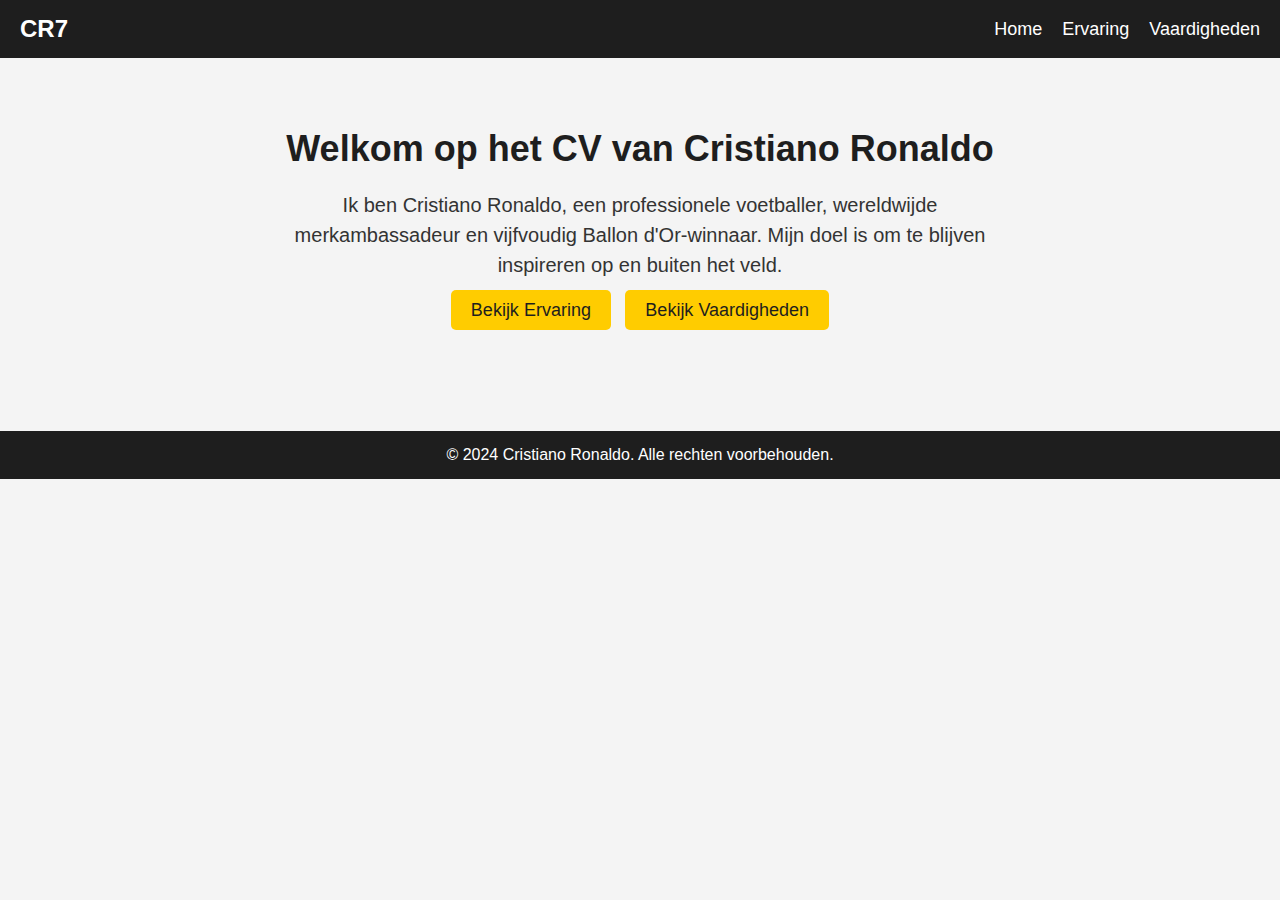
==== index.html @ 6752712a "basis code" ====
<!DOCTYPE html>
<html lang="nl">
	<head>
		<meta charset="UTF-8" />
		<meta name="viewport" content="width=device-width, initial-scale=1.0" />
		<title>Curriculum Vitae - Cristiano Ronaldo</title>
		<meta
			name="description"
			content="Het officiële CV van Cristiano Ronaldo. Ontdek zijn ervaring, vaardigheden en carrièrehoogtepunten."
		/>
		<link rel="stylesheet" href="style.css" />
	</head>
	<body>
		<header>
			<nav>
				<div class="logo">CR7</div>
				<div class="hamburger" id="hamburger">
					<span></span>
					<span></span>
					<span></span>
				</div>
				<ul class="nav-links" id="nav-links">
					<li><a href="index.html">Home</a></li>
					<li><a href="ervaring.html">Ervaring</a></li>
					<li><a href="vaardigheden.html">Vaardigheden</a></li>
				</ul>
			</nav>
		</header>

		<main>
			<section class="intro">
				<h1>Welkom op het CV van Cristiano Ronaldo</h1>
				<p>
					Ik ben Cristiano Ronaldo, een professionele voetballer, wereldwijde
					merkambassadeur en vijfvoudig Ballon d'Or-winnaar. Mijn doel is om te
					blijven inspireren op en buiten het veld.
				</p>
				<a href="ervaring.html" class="btn">Bekijk Ervaring</a>
				<a href="vaardigheden.html" class="btn">Bekijk Vaardigheden</a>
			</section>
		</main>

		<footer>
			<p>&copy; 2024 Cristiano Ronaldo. Alle rechten voorbehouden.</p>
		</footer>
	</body>
</html>
---- style.css ----
/* Algemeen */
* {
	margin: 0;
	padding: 0;
	box-sizing: border-box;
	font-family: Arial, sans-serif;
}

body {
	background-color: #f4f4f4;
	color: #333;
}

/* Header */
header {
	background-color: #1e1e1e;
	color: #fff;
	padding: 15px 0;
	position: sticky;
	top: 0;
	z-index: 1000;
}

nav {
	display: flex;
	justify-content: space-between;
	align-items: center;
	padding: 0 20px;
}

nav .logo {
	font-size: 24px;
	font-weight: bold;
}

nav .hamburger {
	display: none;
	cursor: pointer;
}

nav .hamburger span {
	display: block;
	width: 25px;
	height: 3px;
	margin: 5px auto;
	background-color: #fff;
}

nav .nav-links {
	display: flex;
	gap: 20px;
}

nav .nav-links li {
	list-style: none;
}

nav .nav-links a {
	color: #fff;
	text-decoration: none;
	font-size: 18px;
	transition: color 0.3s;
}

nav .nav-links a:hover {
	color: #ffcc00;
}

/* Mobile Menu */
@media (max-width: 768px) {
	nav .nav-links {
		position: absolute;
		top: 60px;
		right: 0;
		background-color: #1e1e1e;
		width: 100%;
		height: 100vh;
		flex-direction: column;
		justify-content: center;
		display: none;
	}

	nav .nav-links.active {
		display: flex;
	}

	.hamburger {
		display: block;
	}

	.hamburger.active span:nth-child(1) {
		transform: rotate(45deg);
		position: relative;
		top: 6px;
	}

	.hamburger.active span:nth-child(2) {
		opacity: 0;
	}

	.hamburger.active span:nth-child(3) {
		transform: rotate(-45deg);
		position: relative;
		top: -6px;
	}
}

/* Main Content */
main {
	padding: 50px 20px;
	text-align: center;
}

.intro {
	max-width: 800px;
	margin: 0 auto;
	padding: 20px;
}

.intro h1 {
	font-size: 36px;
	margin-bottom: 20px;
}

.intro p {
	font-size: 20px;
	line-height: 1.5;
	margin-bottom: 20px;
}

.intro .btn {
	padding: 10px 20px;
	background-color: #ffcc00;
	color: #1e1e1e;
	text-decoration: none;
	font-size: 18px;
	border-radius: 5px;
	margin: 5px;
	transition: background-color 0.3s;
}

.intro .btn:hover {
	background-color: #ff9900;
}

/* Ervaring en Vaardigheden */
section h1 {
	font-size: 30px;
	margin-bottom: 20px;
	color: #1e1e1e;
}

article {
	background-color: #fff;
	padding: 20px;
	margin-bottom: 20px;
	border-radius: 8px;
	box-shadow: 0 0 10px rgba(0, 0, 0, 0.1);
}

article h2 {
	font-size: 24px;
	margin-bottom: 10px;
}

article p {
	font-size: 18px;
	margin-bottom: 10px;
}

article ul {
	list-style-type: disc;
	margin-left: 20px;
	font-size: 18px;
}

/* Footer */
footer {
	background-color: #1e1e1e;
	color: #fff;
	text-align: center;
	padding: 15px 0;
	margin-top: 40px;
}

/* Animaties */
nav .nav-links a {
	transition: transform 0.3s ease;
}

nav .nav-links a:hover {
	transform: scale(1.1);
}

/* Responsieve ontwerp */
@media (max-width: 768px) {
	.intro h1 {
		font-size: 28px;
	}

	.intro p {
		font-size: 18px;
	}

	.btn {
		font-size: 16px;
	}
}
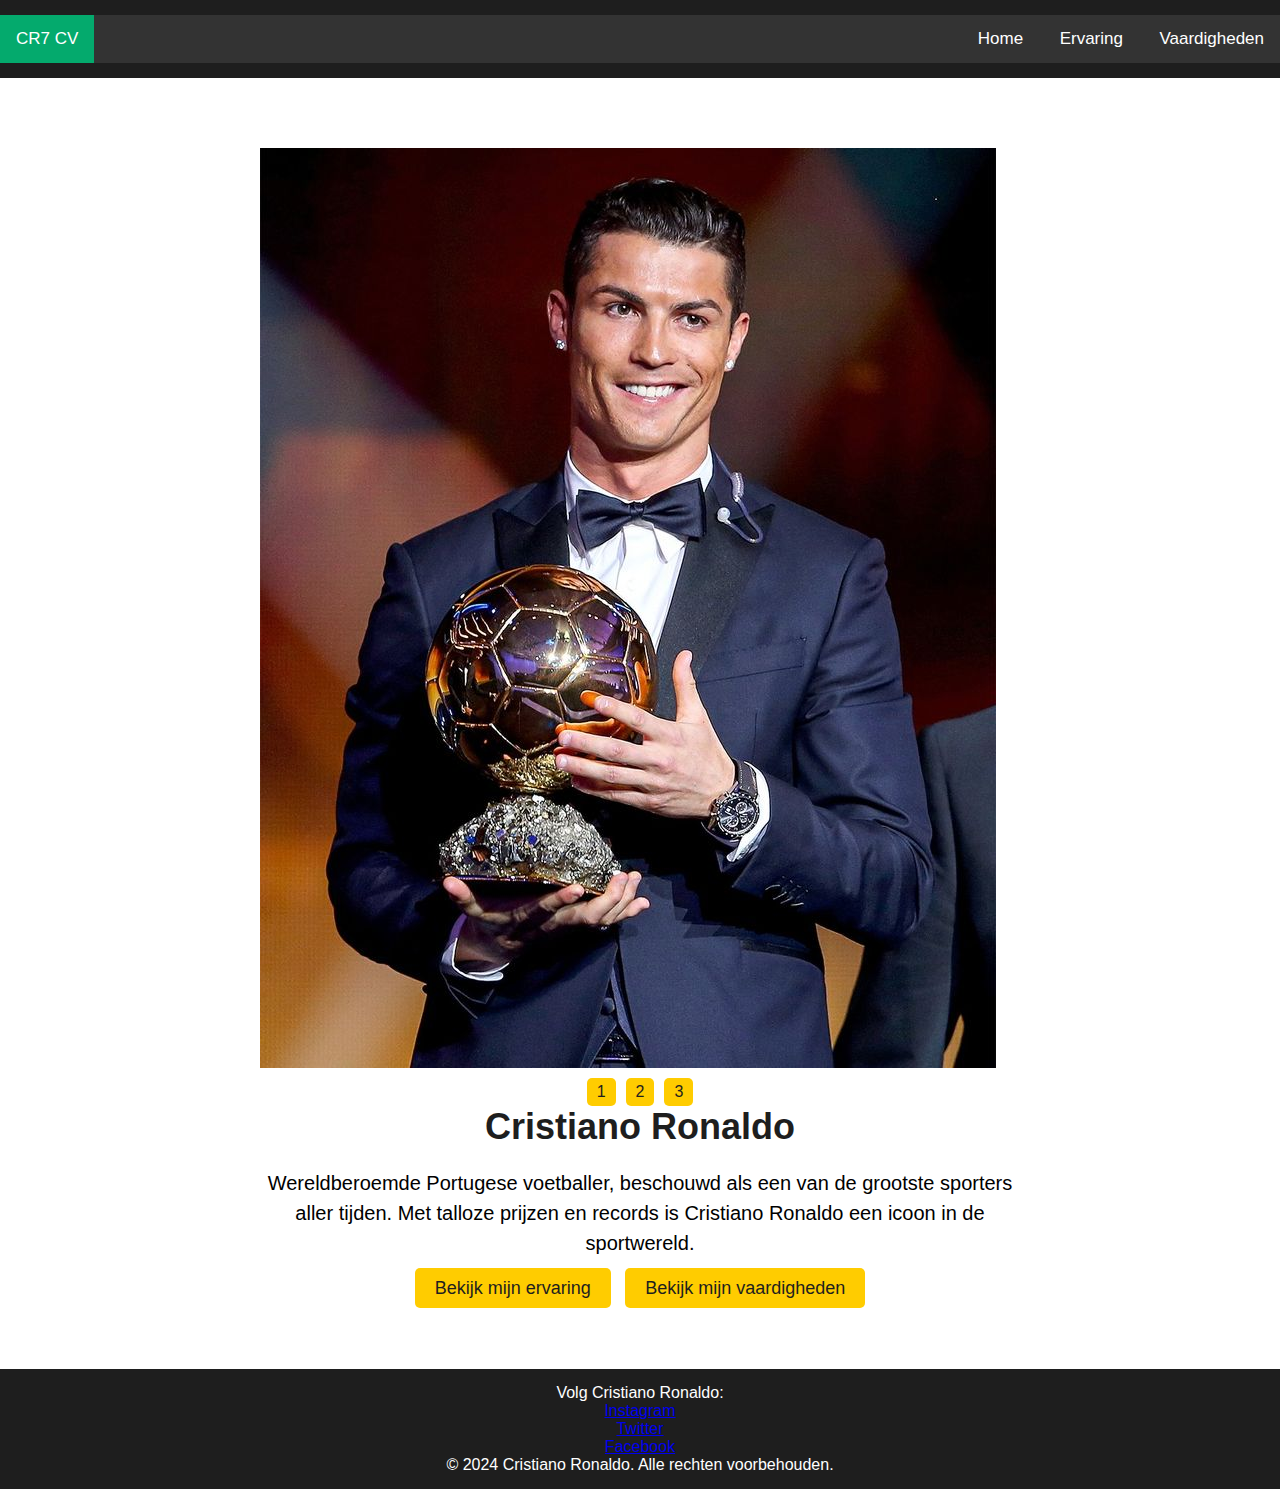
==== commit 9bda8915: "final result" ====
--- a/index.html
+++ b/index.html
@@ -3,45 +3,94 @@
 	<head>
 		<meta charset="UTF-8" />
 		<meta name="viewport" content="width=device-width, initial-scale=1.0" />
-		<title>Curriculum Vitae - Cristiano Ronaldo</title>
 		<meta
 			name="description"
-			content="Het officiële CV van Cristiano Ronaldo. Ontdek zijn ervaring, vaardigheden en carrièrehoogtepunten."
+			content="CV van Cristiano Ronaldo - Wereldberoemde voetballer"
 		/>
+		<title>CV van Cristiano Ronaldo</title>
 		<link rel="stylesheet" href="style.css" />
 	</head>
 	<body>
 		<header>
-			<nav>
-				<div class="logo">CR7</div>
-				<div class="hamburger" id="hamburger">
-					<span></span>
-					<span></span>
-					<span></span>
+			<div class="topnav">
+				<a href="#home" class="active">CR7 CV</a>
+				<div id="myLinks">
+					<a href="index.html">Home</a>
+					<a href="ervaring.html">Ervaring</a>
+					<a href="vaardigheden.html">Vaardigheden</a>
 				</div>
-				<ul class="nav-links" id="nav-links">
-					<li><a href="index.html">Home</a></li>
-					<li><a href="ervaring.html">Ervaring</a></li>
-					<li><a href="vaardigheden.html">Vaardigheden</a></li>
-				</ul>
-			</nav>
+				<a href="javascript:void(0);" class="icon" onclick="myFunction()">
+					<i class="fa fa-bars"></i>
+				</a>
+			</div>
 		</header>
 
 		<main>
 			<section class="intro">
-				<h1>Welkom op het CV van Cristiano Ronaldo</h1>
+				<div class="slider-wrapper">
+					<div class="slider">
+						<div id="slide-1" class="slide">
+							<img
+								src="imgas/B_R Football (@brfootball) on X.jpeg"
+								alt="Slide 1"
+							/>
+						</div>
+						<div id="slide-2" class="slide">
+							<img src="imgas/Cristiano Ronaldo (1).png" alt="Slide 2" />
+						</div>
+						<div id="slide-3" class="slide">
+							<img
+								src="imgas/Cristiano Ronaldo CR7 HD Wallpaper.png"
+								alt="Slide 3"
+							/>
+						</div>
+					</div>
+					<div class="slider-nav">
+						<a href="#slide-1">1</a>
+						<a href="#slide-2">2</a>
+						<a href="#slide-3">3</a>
+					</div>
+				</div>
+
+				<h1>Cristiano Ronaldo</h1>
 				<p>
-					Ik ben Cristiano Ronaldo, een professionele voetballer, wereldwijde
-					merkambassadeur en vijfvoudig Ballon d'Or-winnaar. Mijn doel is om te
-					blijven inspireren op en buiten het veld.
+					Wereldberoemde Portugese voetballer, beschouwd als een van de grootste
+					sporters aller tijden. Met talloze prijzen en records is Cristiano
+					Ronaldo een icoon in de sportwereld.
 				</p>
-				<a href="ervaring.html" class="btn">Bekijk Ervaring</a>
-				<a href="vaardigheden.html" class="btn">Bekijk Vaardigheden</a>
+				<a href="ervaring.html" class="btn">Bekijk mijn ervaring</a>
+				<a href="vaardigheden.html" class="btn">Bekijk mijn vaardigheden</a>
 			</section>
 		</main>
 
 		<footer>
+			<p>Volg Cristiano Ronaldo:</p>
+			<ul class="social-media">
+				<li>
+					<a href="https://www.instagram.com/cristiano/" target="_blank"
+						>Instagram</a
+					>
+				</li>
+				<li>
+					<a href="https://twitter.com/Cristiano" target="_blank">Twitter</a>
+				</li>
+				<li>
+					<a href="https://www.facebook.com/cristiano" target="_blank"
+						>Facebook</a
+					>
+				</li>
+			</ul>
 			<p>&copy; 2024 Cristiano Ronaldo. Alle rechten voorbehouden.</p>
 		</footer>
+		<script>
+			function myFunction() {
+				var x = document.getElementById("myLinks");
+				if (x.style.display === "block") {
+					x.style.display = "none";
+				} else {
+					x.style.display = "block";
+				}
+			}
+		</script>
 	</body>
 </html>
--- a/style.css
+++ b/style.css
@@ -1,4 +1,3 @@
-/* Algemeen */
 * {
 	margin: 0;
 	padding: 0;
@@ -6,12 +5,13 @@
 	font-family: Arial, sans-serif;
 }
 
-body {
-	background-color: #f4f4f4;
-	color: #333;
-}
-
-/* Header */
+body,
+html {
+	margin: 0;
+	padding: 0;
+	height: auto;
+}
+
 header {
 	background-color: #1e1e1e;
 	color: #fff;
@@ -21,94 +21,15 @@
 	z-index: 1000;
 }
 
-nav {
-	display: flex;
-	justify-content: space-between;
-	align-items: center;
-	padding: 0 20px;
-}
-
-nav .logo {
-	font-size: 24px;
-	font-weight: bold;
-}
-
-nav .hamburger {
-	display: none;
-	cursor: pointer;
-}
-
-nav .hamburger span {
-	display: block;
-	width: 25px;
-	height: 3px;
-	margin: 5px auto;
-	background-color: #fff;
-}
-
-nav .nav-links {
-	display: flex;
-	gap: 20px;
-}
-
-nav .nav-links li {
-	list-style: none;
-}
-
-nav .nav-links a {
-	color: #fff;
-	text-decoration: none;
-	font-size: 18px;
-	transition: color 0.3s;
-}
-
-nav .nav-links a:hover {
-	color: #ffcc00;
-}
-
 /* Mobile Menu */
-@media (max-width: 768px) {
-	nav .nav-links {
-		position: absolute;
-		top: 60px;
-		right: 0;
-		background-color: #1e1e1e;
-		width: 100%;
-		height: 100vh;
-		flex-direction: column;
-		justify-content: center;
-		display: none;
-	}
-
-	nav .nav-links.active {
-		display: flex;
-	}
-
-	.hamburger {
-		display: block;
-	}
-
-	.hamburger.active span:nth-child(1) {
-		transform: rotate(45deg);
-		position: relative;
-		top: 6px;
-	}
-
-	.hamburger.active span:nth-child(2) {
-		opacity: 0;
-	}
-
-	.hamburger.active span:nth-child(3) {
-		transform: rotate(-45deg);
-		position: relative;
-		top: -6px;
-	}
-}
 
 /* Main Content */
 main {
 	padding: 50px 20px;
 	text-align: center;
+	display: flex;
+	justify-content: center;
+	align-items: center;
 }
 
 .intro {
@@ -143,7 +64,6 @@
 	background-color: #ff9900;
 }
 
-/* Ervaring en Vaardigheden */
 section h1 {
 	font-size: 30px;
 	margin-bottom: 20px;
@@ -174,16 +94,13 @@
 	font-size: 18px;
 }
 
-/* Footer */
 footer {
 	background-color: #1e1e1e;
 	color: #fff;
 	text-align: center;
 	padding: 15px 0;
-	margin-top: 40px;
-}
-
-/* Animaties */
+}
+
 nav .nav-links a {
 	transition: transform 0.3s ease;
 }
@@ -192,17 +109,132 @@
 	transform: scale(1.1);
 }
 
-/* Responsieve ontwerp */
-@media (max-width: 768px) {
-	.intro h1 {
-		font-size: 28px;
+.slider-wrapper {
+	width: 100%;
+	overflow: hidden;
+	position: relative;
+}
+
+.slider {
+	display: flex;
+	scroll-snap-type: x mandatory;
+	overflow-x: auto;
+	scroll-behavior: smooth;
+	width: 100%;
+}
+
+.slide {
+	scroll-snap-align: center;
+	flex: none;
+	width: 100%;
+	height: auto;
+}
+
+.slide img {
+	width: auto;
+	height: auto;
+	display: block;
+}
+
+.slider-nav {
+	display: flex;
+	justify-content: center;
+	margin-top: 10px;
+}
+
+.slider-nav a {
+	text-decoration: none;
+	padding: 5px 10px;
+	margin: 0 5px;
+	background-color: #ffcc00;
+	color: #1e1e1e;
+	border-radius: 5px;
+	transition: background-color 0.3s ease;
+}
+
+.slider-nav a:hover {
+	background-color: #ff9900;
+}
+
+.ervaring-container {
+	display: flex;
+	gap: 20px;
+	justify-content: center;
+	flex-wrap: wrap;
+	margin-top: 25px;
+}
+
+.ervaring-container article {
+	flex: 1;
+	max-width: 400px;
+	background-color: #fff;
+	padding: 20px;
+	border-radius: 20px;
+	box-shadow: 0 0 10px rgba(0, 0, 0, 0.1);
+	text-align: center;
+}
+
+.ervaring-container img {
+	width: 100%;
+	height: auto;
+	border-radius: 8px;
+	margin-bottom: 10px;
+}
+
+.mobile-container {
+	max-width: 480px;
+	margin: auto;
+	background-color: #555;
+	height: 500px;
+	color: white;
+	border-radius: 10px;
+}
+
+.topnav {
+	overflow: hidden;
+	background-color: #333;
+	position: relative;
+}
+
+.topnav #myLinks {
+	display: none;
+}
+
+.topnav a {
+	color: white;
+	padding: 14px 16px;
+	text-decoration: none;
+	font-size: 17px;
+	display: block;
+}
+
+.topnav a.icon {
+	background: black;
+	display: block;
+	position: absolute;
+	right: 0;
+	top: 0;
+}
+
+.topnav a:hover {
+	background-color: #ddd;
+	color: black;
+}
+
+.active {
+	background-color: #04aa6d;
+	color: white;
+}
+
+@media (min-width: 480px) {
+	.topnav a {
+		display: inline-block;
 	}
-
-	.intro p {
-		font-size: 18px;
+	.topnav #myLinks {
+		display: inline-block !important;
+		float: right;
 	}
-
-	.btn {
-		font-size: 16px;
+	.topnav a.icon {
+		display: none;
 	}
 }
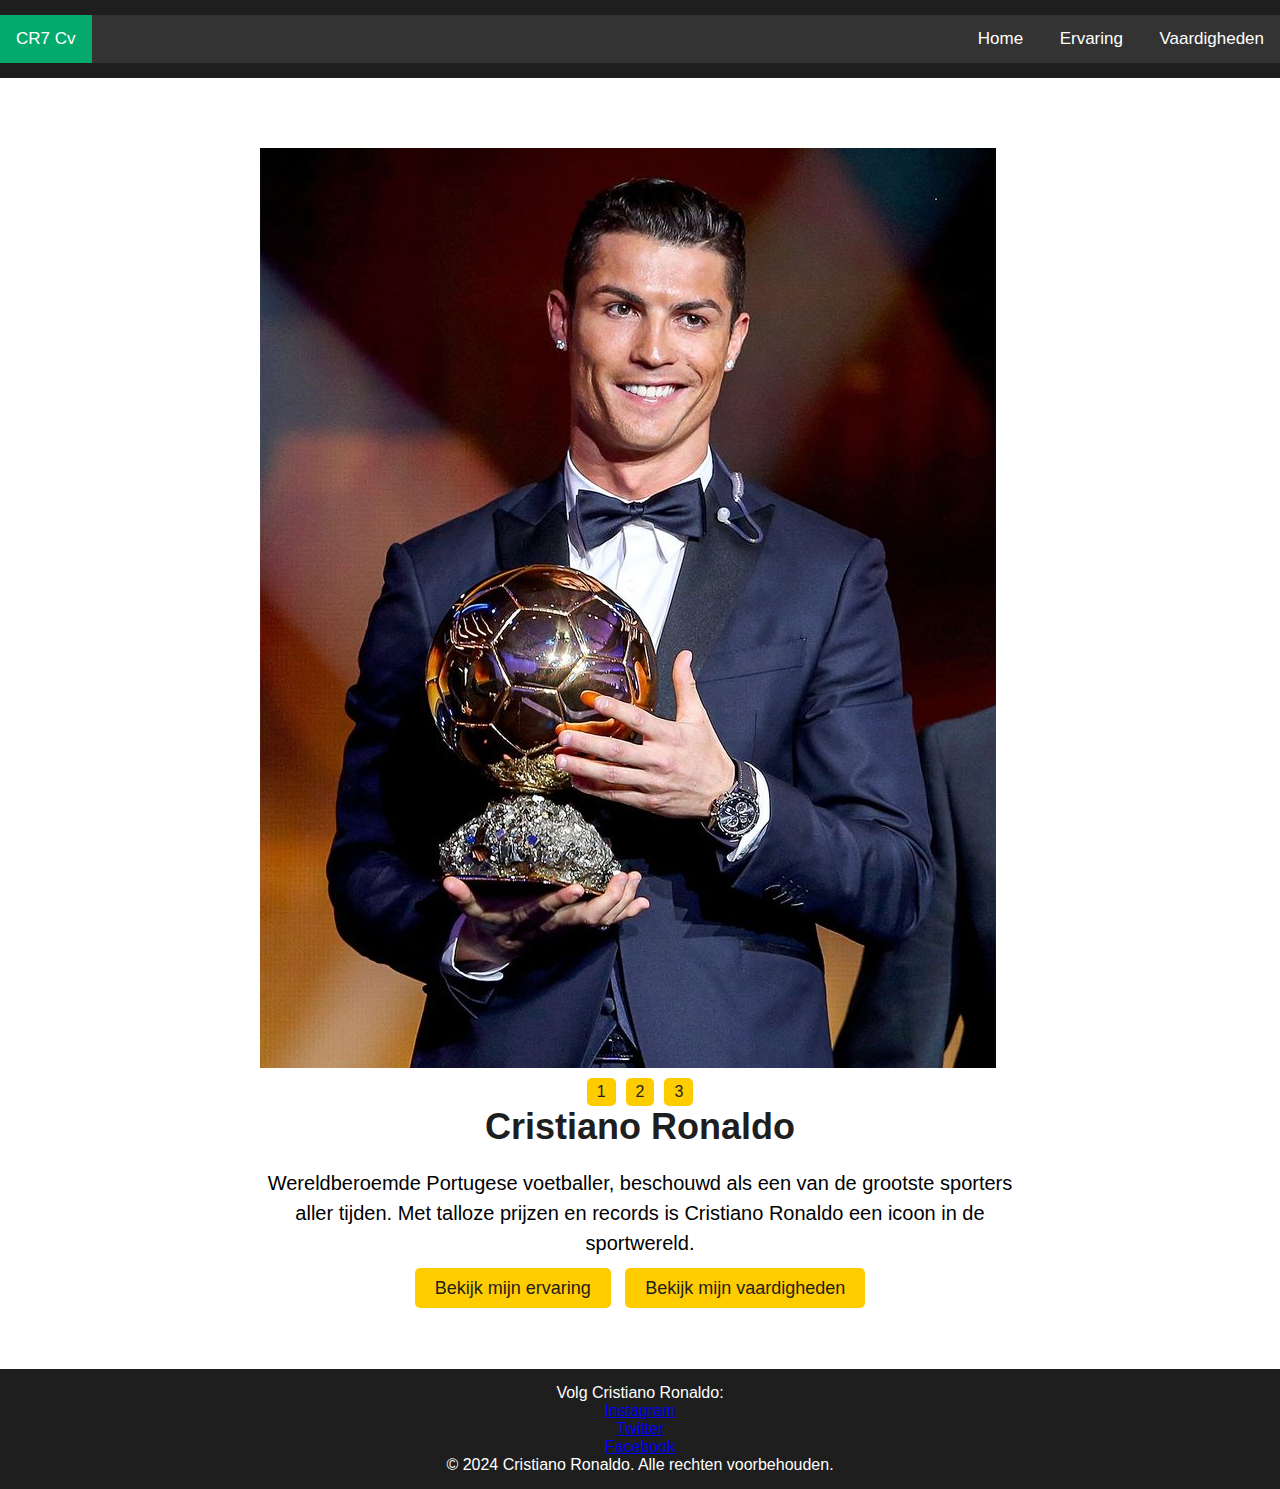
==== commit a9fbea12: "final result1" ====
--- a/index.html
+++ b/index.html
@@ -13,7 +13,7 @@
 	<body>
 		<header>
 			<div class="topnav">
-				<a href="#home" class="active">CR7 CV</a>
+				<a href="#home" class="active">CR7 Cv</a>
 				<div id="myLinks">
 					<a href="index.html">Home</a>
 					<a href="ervaring.html">Ervaring</a>
--- a/style.css
+++ b/style.css
@@ -21,9 +21,6 @@
 	z-index: 1000;
 }
 
-/* Mobile Menu */
-
-/* Main Content */
 main {
 	padding: 50px 20px;
 	text-align: center;
@@ -99,20 +96,6 @@
 	color: #fff;
 	text-align: center;
 	padding: 15px 0;
-}
-
-nav .nav-links a {
-	transition: transform 0.3s ease;
-}
-
-nav .nav-links a:hover {
-	transform: scale(1.1);
-}
-
-.slider-wrapper {
-	width: 100%;
-	overflow: hidden;
-	position: relative;
 }
 
 .slider {
